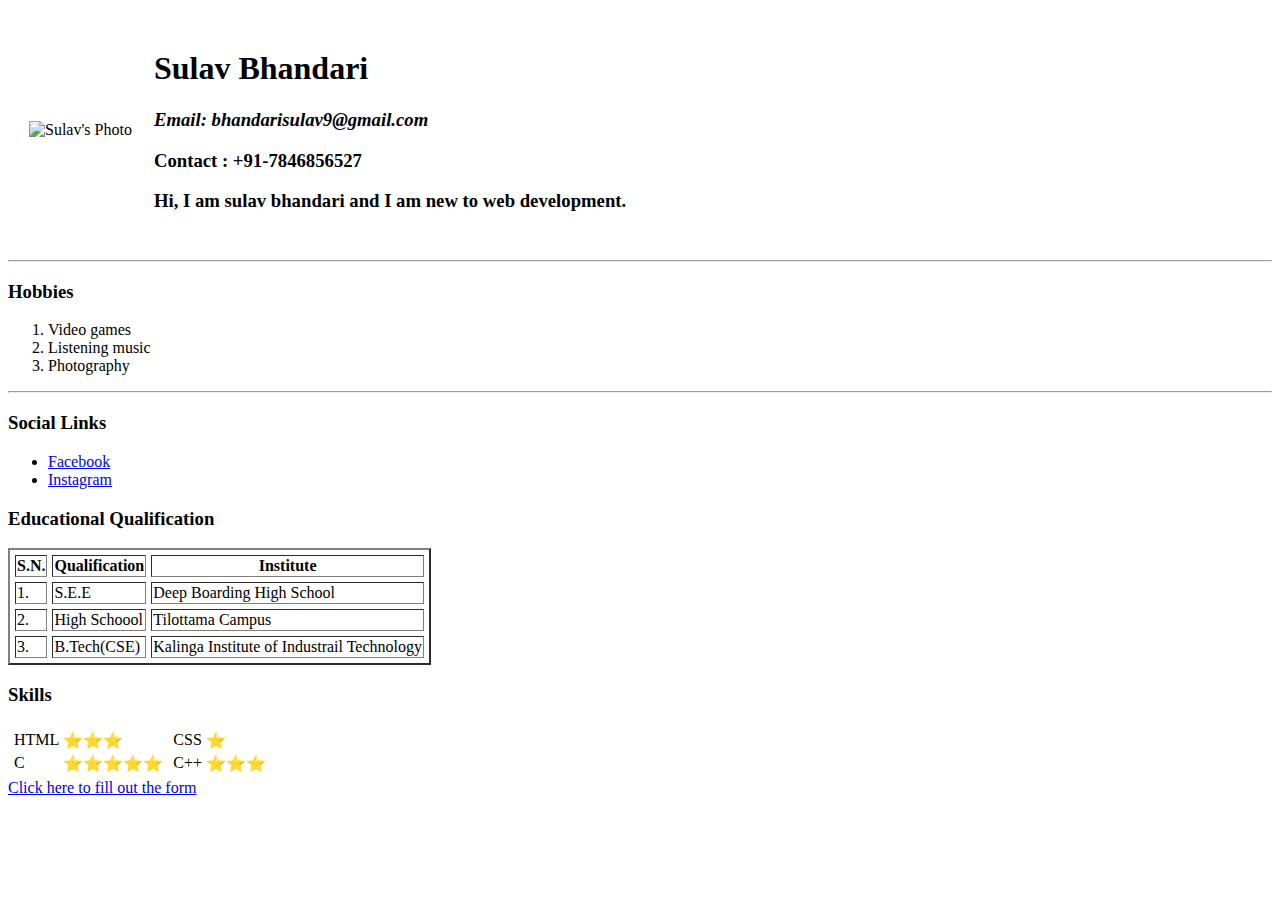
==== index.html @ 05e72ed8 "Renamed sulav personal website to index.html" ====
<!DOCTYPE html>
<html lang="en">
  <head>
    <meta charset="UTF-8" >
    <meta http-equiv="X-UA-Compatible" content="IE=edge" >
    <meta name="viewport" content="width=device-width, initial-scale=1.0" >
    <title>Sulav's Personal Website</title>
  </head>
  <body>
    <table cellspacing="20">
    <tr>
      <td> <img src="photo.png" alt="Sulav's Photo" height="200px" ></td>
    <td><h1><strong> Sulav Bhandari</strong></h1>
      <h3><em>Email: bhandarisulav9@gmail.com</em></h3>
      <h3>Contact : +91-7846856527</h3>
      <h3>Hi, I am sulav bhandari and I am new to web development.</h3>
    </td>
    </tr>
  </table>
  <hr>
  <!-- IFRAME helps to embedd pdf and other documents -->
  <!--<iframe src="Portfolio.pdf"></iframe>-->
  <h3>Hobbies</h3>
  <ol>
    <li>Video games</li>
    <li>Listening music</li>
    <li>Photography</li>
  </ol>
  <hr>
  <h3>Social Links</h3>
  <ul>
    <li><a href="https://www.facebook.com/bhandarisulav9/">Facebook</a></li>
    <li><a href="https://www.instagram.com/hushed.devil/">Instagram</a></li>
  </ul>

<h3>Educational Qualification</h3>
<table border="2px" cellspacing="5px">
  <tr>
    <th>S.N.</th>
    <th>Qualification</th>
    <th>Institute</th>
  </tr>
  <tr>
    <td>1.</td>
    <td>S.E.E</td>
    <td>Deep Boarding High School</td>
  </tr>
  <tr>
    <td>2.</td>
    <td>High Schoool</td>
    <td>Tilottama Campus</td>
  </tr>
  <tr>
    <td>3.</td>
    <td>B.Tech(CSE)</td>
    <td>Kalinga Institute of Industrail Technology</td>
  </tr>
</table>

<h3>Skills</h3>
<table>
  <tr>
    <td>
      <table>
      <tr>
        <td>HTML</td>
        <td>⭐⭐⭐</td>
      </tr>
      <tr>
        <td>C </td>
        <td>⭐⭐⭐⭐⭐</td>
      </tr>
      </table>
    </td>
    <td>
      <table>
        <tr>
          <td>CSS</td>
          <td>⭐</td>
        </tr>
        <tr>
          <td>C++</td>
          <td>⭐⭐⭐</td>
        </tr>

      </table>
    </td>
  </tr>
</table>

<a href="form.html">Click here to fill out the form</a>
  </body>

</html>
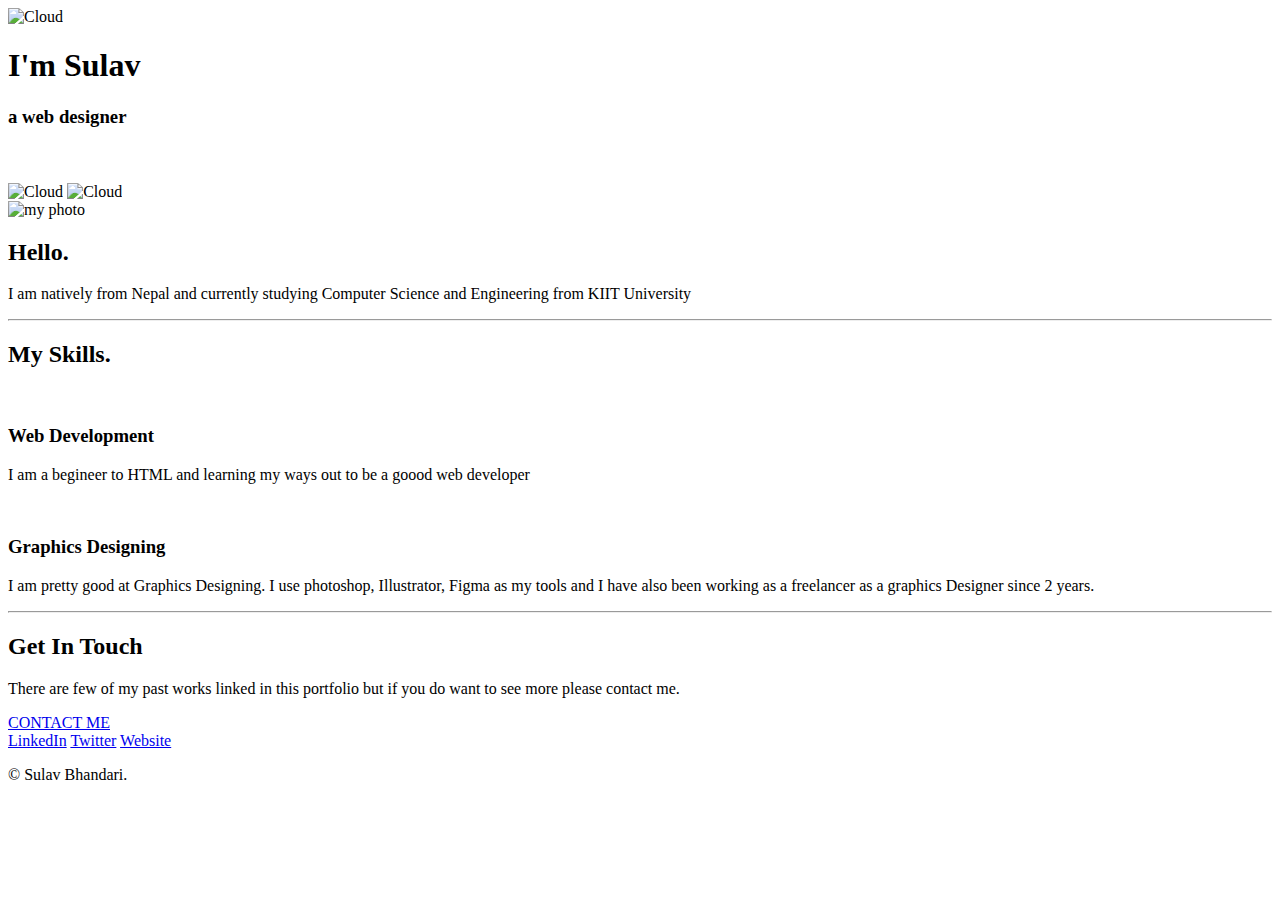
==== commit d8e0c7a1: "CSS updation" ====
--- a/index.html
+++ b/index.html
@@ -1,94 +1,81 @@
 <!DOCTYPE html>
 <html lang="en">
   <head>
-    <meta charset="UTF-8" >
-    <meta http-equiv="X-UA-Compatible" content="IE=edge" >
-    <meta name="viewport" content="width=device-width, initial-scale=1.0" >
-    <title>Sulav's Personal Website</title>
+    <meta charset="UTF-8" />
+    <meta http-equiv="X-UA-Compatible" content="IE=edge" />
+    <meta name="viewport" content="width=device-width, initial-scale=1.0" />
+    <title>Sualav Bhandari</title>
+    <link rel="stylesheet" href="CSS- My site/styles.css" />
+    <link rel="icon" href="favicon.ico?v=2" />
+    <link rel="preconnect" href="https://fonts.googleapis.com" />
+    <link rel="preconnect" href="https://fonts.gstatic.com" crossorigin />
+    <link
+      href="https://fonts.googleapis.com/css2?family=Great+Vibes&family=Raleway:wght@500&display=swap"
+      rel="stylesheet"
+    />
   </head>
   <body>
-    <table cellspacing="20">
-    <tr>
-      <td> <img src="photo.png" alt="Sulav's Photo" height="200px" ></td>
-    <td><h1><strong> Sulav Bhandari</strong></h1>
-      <h3><em>Email: bhandarisulav9@gmail.com</em></h3>
-      <h3>Contact : +91-7846856527</h3>
-      <h3>Hi, I am sulav bhandari and I am new to web development.</h3>
-    </td>
-    </tr>
-  </table>
-  <hr>
-  <!-- IFRAME helps to embedd pdf and other documents -->
-  <!--<iframe src="Portfolio.pdf"></iframe>-->
-  <h3>Hobbies</h3>
-  <ol>
-    <li>Video games</li>
-    <li>Listening music</li>
-    <li>Photography</li>
-  </ol>
-  <hr>
-  <h3>Social Links</h3>
-  <ul>
-    <li><a href="https://www.facebook.com/bhandarisulav9/">Facebook</a></li>
-    <li><a href="https://www.instagram.com/hushed.devil/">Instagram</a></li>
-  </ul>
+    <div class="top-container">
+      <img class="top-cloud" src="images/cloud.png" alt="Cloud" />
+      <h1>I'm Sulav</h1>
+      <h3>a web designer</h3>
+      <br />
+      <br />
+      <img class="bottom-cloud" src="images/cloud.png" alt="Cloud" />
+      <img class="mountain" src="images/mountain.png" alt="Cloud" />
+    </div>
+    <div class="middle-container">
+      <div class="profile">
+        <img
+        class="myimg"
+          src="images/personal-photo.png"
+          alt="my photo"
+        />
+        <br>
+        <h2>Hello.</h2>
+        <p>
+          I am natively from Nepal and currently studying Computer Science and
+          Engineering from KIIT University
+        </p>
+      </div>
+      <hr />
+      <div class="skills">
+        <h2>My Skills.</h2>
+        <div class="skill-row">
+          <img class="web-img" src="images/coding.png" alt="" />
+          <h3>Web Development</h3>
+          <p >
+            I am a begineer to HTML and learning my ways out to be a goood web
+            developer
+          </p>
+        </div>
+        <div class="skill-row">
+          <img class="graph-img" src="images/graphic-design.png" alt="" />
+          <h3>Graphics Designing</h3>
+          <p>
+            I am pretty good at Graphics Designing. I use photoshop,
+            Illustrator, Figma as my tools and I have also been working as a
+            freelancer as a graphics Designer since 2 years.
+          </p>
+        </div>
+      </div>
+      <hr />
+      <div class="contact-me">
+        <h2>Get In Touch</h2>
+        
+        <p>
+          There are few of my past works linked in this portfolio but if you do
+          want to see more please contact me.
+        </p>
+        <a class="btn" href="mailto:name@email.com">CONTACT ME</a>
+      </div>
+    </div>
 
-<h3>Educational Qualification</h3>
-<table border="2px" cellspacing="5px">
-  <tr>
-    <th>S.N.</th>
-    <th>Qualification</th>
-    <th>Institute</th>
-  </tr>
-  <tr>
-    <td>1.</td>
-    <td>S.E.E</td>
-    <td>Deep Boarding High School</td>
-  </tr>
-  <tr>
-    <td>2.</td>
-    <td>High Schoool</td>
-    <td>Tilottama Campus</td>
-  </tr>
-  <tr>
-    <td>3.</td>
-    <td>B.Tech(CSE)</td>
-    <td>Kalinga Institute of Industrail Technology</td>
-  </tr>
-</table>
-
-<h3>Skills</h3>
-<table>
-  <tr>
-    <td>
-      <table>
-      <tr>
-        <td>HTML</td>
-        <td>⭐⭐⭐</td>
-      </tr>
-      <tr>
-        <td>C </td>
-        <td>⭐⭐⭐⭐⭐</td>
-      </tr>
-      </table>
-    </td>
-    <td>
-      <table>
-        <tr>
-          <td>CSS</td>
-          <td>⭐</td>
-        </tr>
-        <tr>
-          <td>C++</td>
-          <td>⭐⭐⭐</td>
-        </tr>
-
-      </table>
-    </td>
-  </tr>
-</table>
-
-<a href="form.html">Click here to fill out the form</a>
+    <div class="bottom-container">
+      <a class="footer-link" href="https://www.linkedin.com/">LinkedIn</a>
+      <a class="footer-link" href="https://twitter.com/">Twitter</a>
+      <a class="footer-link" href="https://www.appbrewery.co/">Website</a>
+      <p>© Sulav Bhandari.</p>
+    </div>
   </body>
-
 </html>
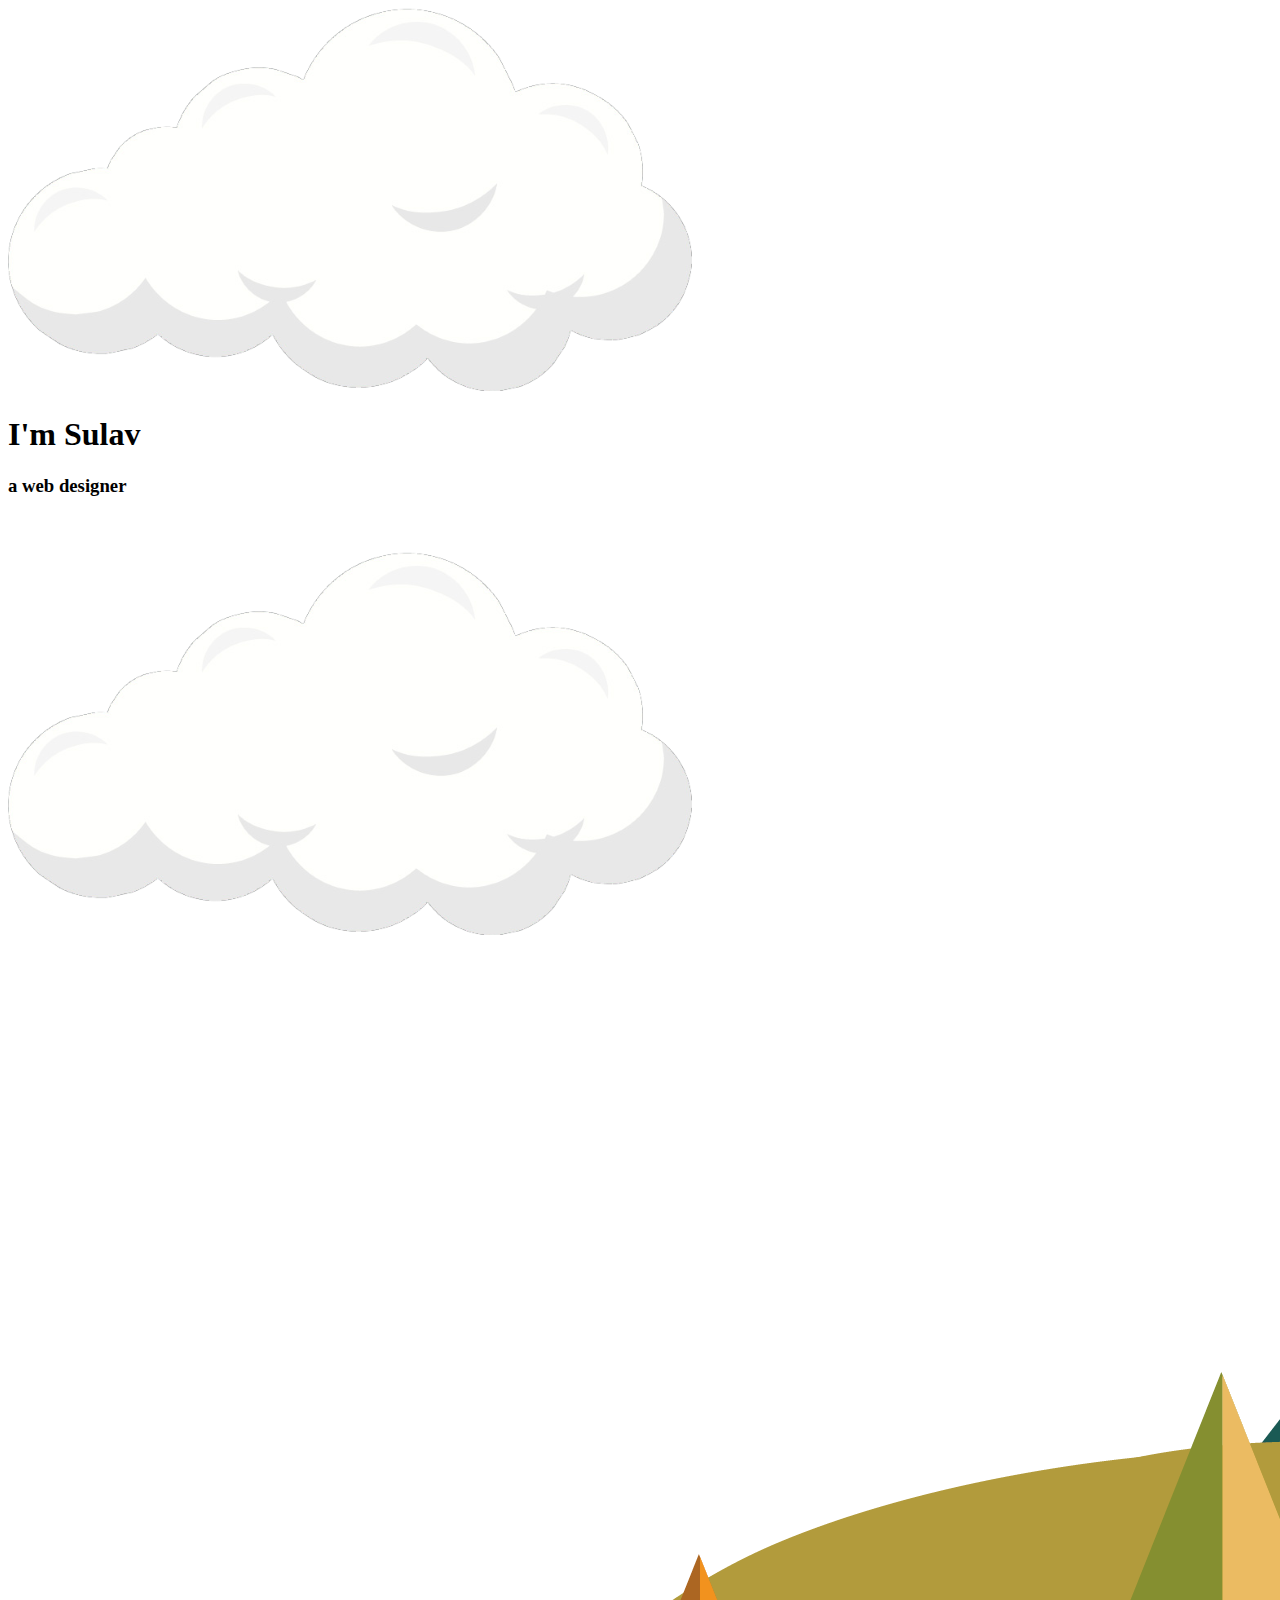
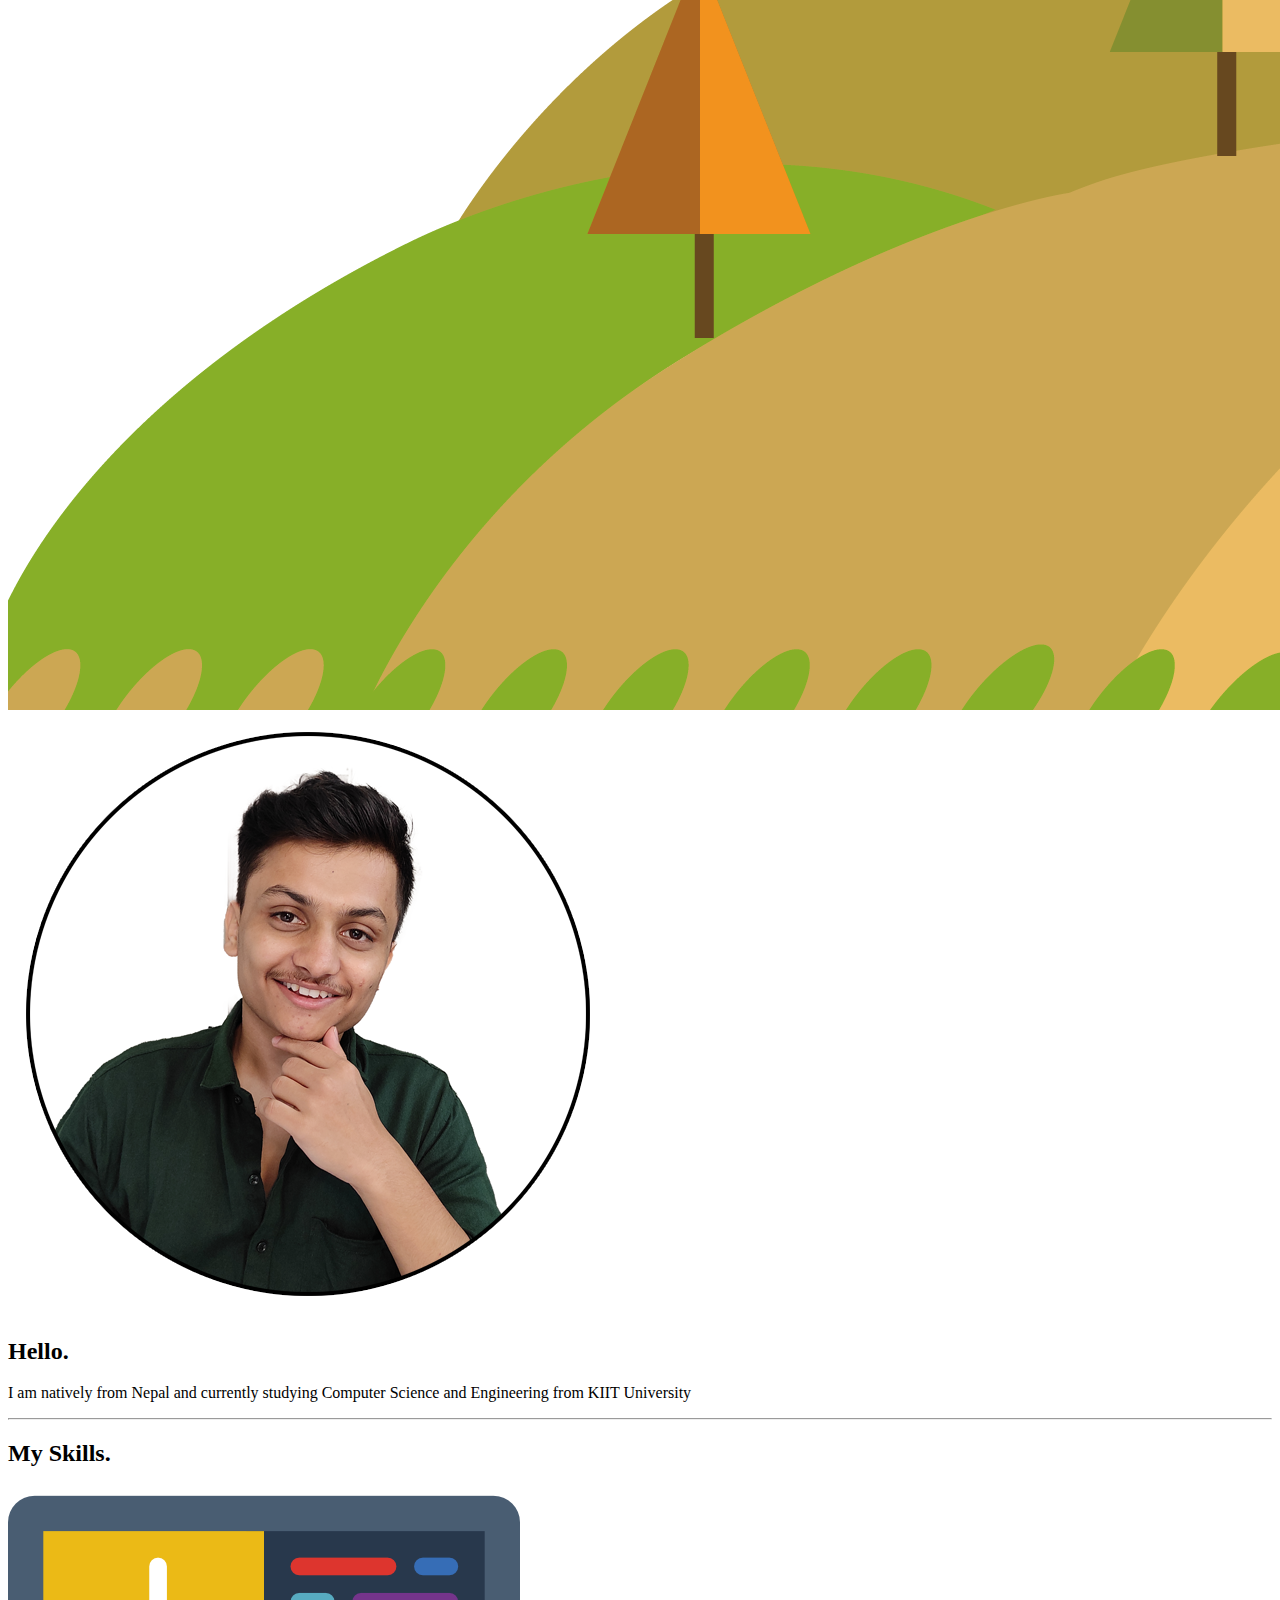
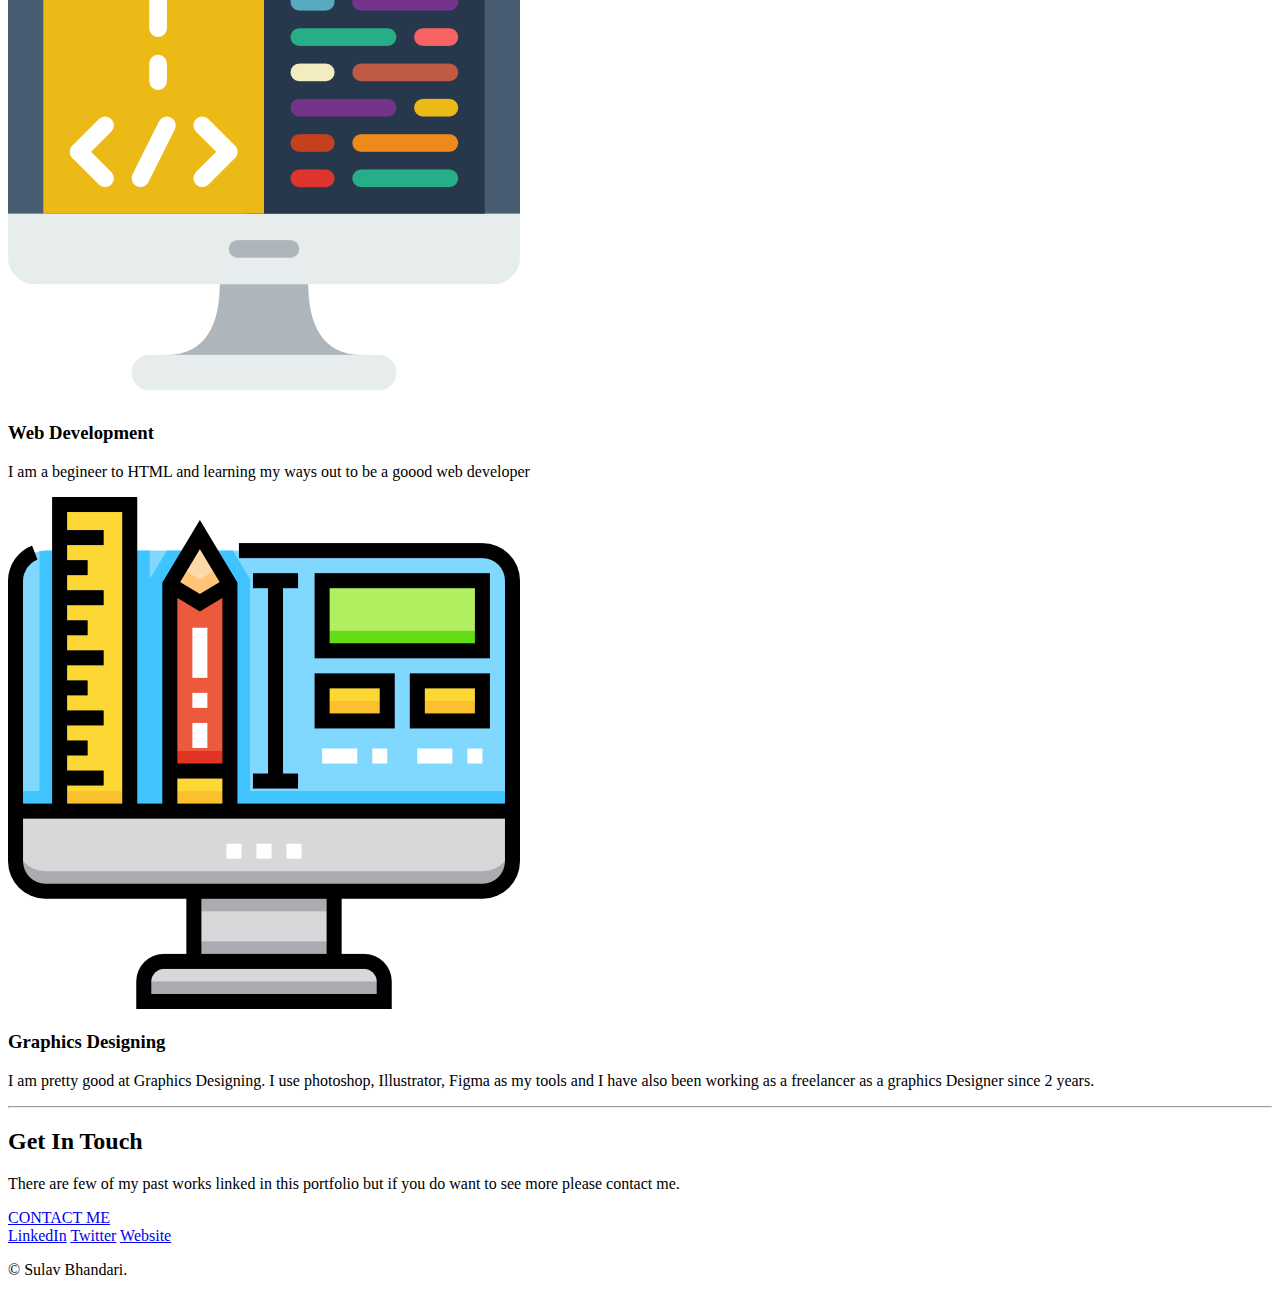
==== commit 0a246105: "updated image" ====
--- a/index.html
+++ b/index.html
@@ -16,19 +16,19 @@
   </head>
   <body>
     <div class="top-container">
-      <img class="top-cloud" src="images/cloud.png" alt="Cloud" />
+      <img class="top-cloud" src="cloud.png" alt="Cloud" />
       <h1>I'm Sulav</h1>
       <h3>a web designer</h3>
       <br />
       <br />
-      <img class="bottom-cloud" src="images/cloud.png" alt="Cloud" />
-      <img class="mountain" src="images/mountain.png" alt="Cloud" />
+      <img class="bottom-cloud" src="cloud.png" alt="Cloud" />
+      <img class="mountain" src="mountain.png" alt="Cloud" />
     </div>
     <div class="middle-container">
       <div class="profile">
         <img
         class="myimg"
-          src="images/personal-photo.png"
+          src="personal-photo.png"
           alt="my photo"
         />
         <br>
@@ -42,7 +42,7 @@
       <div class="skills">
         <h2>My Skills.</h2>
         <div class="skill-row">
-          <img class="web-img" src="images/coding.png" alt="" />
+          <img class="web-img" src="coding.png" alt="" />
           <h3>Web Development</h3>
           <p >
             I am a begineer to HTML and learning my ways out to be a goood web
@@ -50,7 +50,7 @@
           </p>
         </div>
         <div class="skill-row">
-          <img class="graph-img" src="images/graphic-design.png" alt="" />
+          <img class="graph-img" src="graphic-design.png" alt="" />
           <h3>Graphics Designing</h3>
           <p>
             I am pretty good at Graphics Designing. I use photoshop,
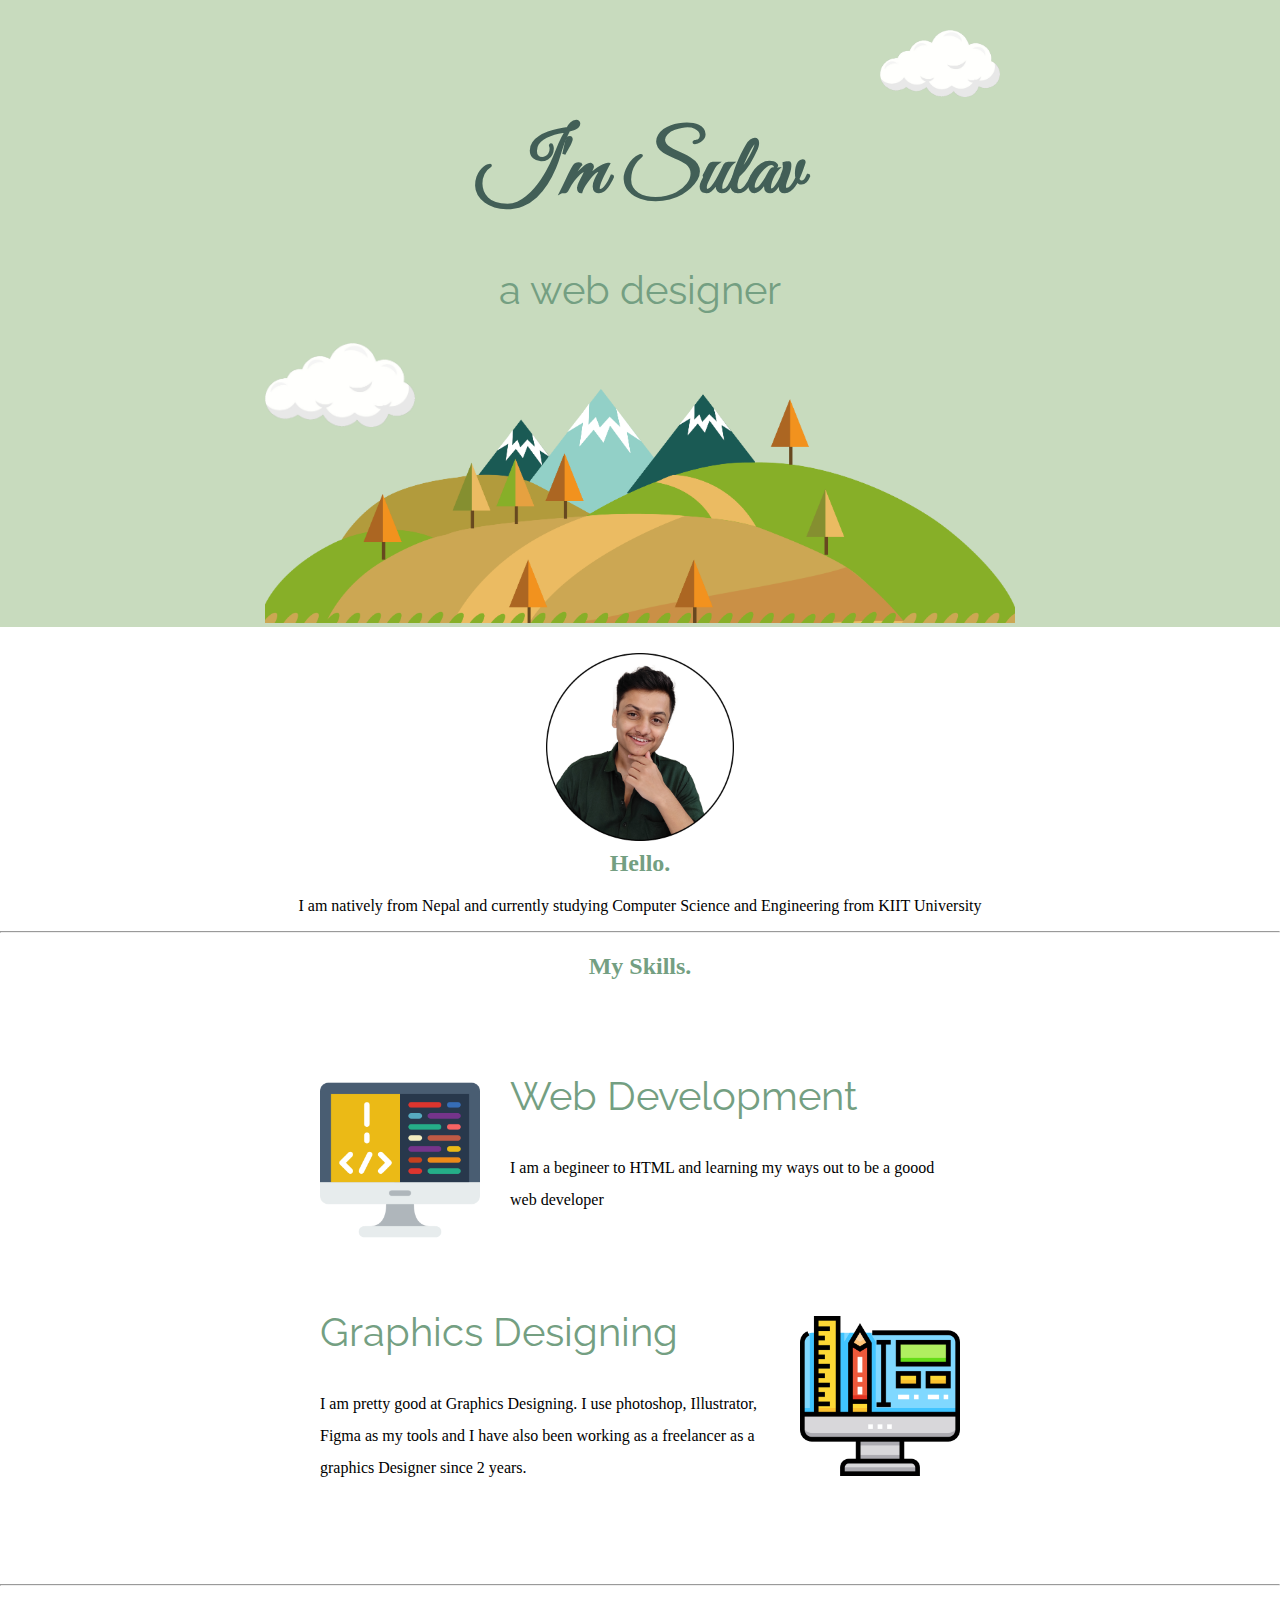
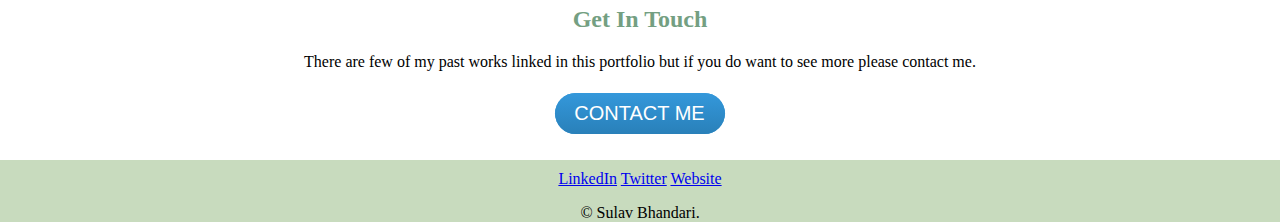
==== commit 2e60d3e4: "style spelling commit" ====
--- a/index.html
+++ b/index.html
@@ -5,7 +5,7 @@
     <meta http-equiv="X-UA-Compatible" content="IE=edge" />
     <meta name="viewport" content="width=device-width, initial-scale=1.0" />
     <title>Sualav Bhandari</title>
-    <link rel="stylesheet" href="CSS- My site/styles.css" />
+    <link rel="stylesheet" href="style.css" />
     <link rel="icon" href="favicon.ico?v=2" />
     <link rel="preconnect" href="https://fonts.googleapis.com" />
     <link rel="preconnect" href="https://fonts.gstatic.com" crossorigin />
--- a/style.css
+++ b/style.css
@@ -0,0 +1,105 @@
+body {
+  margin: 0;
+  text-align: center;
+}
+.top-cloud {
+  position: relative;
+  top: 30px;
+  width: 120px;
+  left: 300px;
+}
+.bottom-cloud {
+  position: absolute;
+  bottom: 200px;
+
+  width: 150px;
+}
+.mountain {
+  width: 750px;
+  margin: auto;
+}
+.top-container {
+  background-color: #c8dbbe;
+  position: relative;
+}
+
+.middle-container {
+}
+
+.bottom-container {
+  padding-top: 10px;
+  position: relative;
+  top: 50px;
+  background-color: #c8dbbe;
+}
+
+h1 {
+  color: #425f57;
+  font-size: 5.25rem;
+  margin: 50px auto 0 auto;
+
+  font-family: "Great Vibes", cursive;
+}
+h3 {
+  color: #749f82;
+  font-size: 2.5rem;
+  font-family: "Raleway", sans-serif;
+  font-weight: normal;
+}
+h2 {
+  color: #749f82;
+}
+.skill-row {
+  text-align: left;
+  line-height: 200%;
+  width: 50%;
+  margin: 100px auto 100px auto;
+}
+.web-img {
+  width: 25%;
+  float: left;
+  margin-right: 30px;
+}
+.graph-img {
+  float: right;
+  margin-left: 30px;
+  width: 25%;
+}
+.myimg {
+  width: 200px;
+  position: relative;
+  top: 20px;
+}
+
+.btn {
+  position: relative;
+  top: 15px;
+  background: #3498db;
+  background-image: -webkit-linear-gradient(top, #3498db, #2980b9);
+  background-image: -moz-linear-gradient(top, #3498db, #2980b9);
+  background-image: -ms-linear-gradient(top, #3498db, #2980b9);
+  background-image: -o-linear-gradient(top, #3498db, #2980b9);
+  background-image: linear-gradient(to bottom, #3498db, #2980b9);
+  -webkit-border-radius: 34;
+  -moz-border-radius: 34;
+  border-radius: 34px;
+  font-family: Arial;
+  color: #ffffff;
+  font-size: 20px;
+  padding: 9px 20px 10px 19px;
+  text-decoration: none;
+}
+
+.btn:hover {
+  background: #3cb0fd;
+  background-image: -webkit-linear-gradient(top, #3cb0fd, #3498db);
+  background-image: -moz-linear-gradient(top, #3cb0fd, #3498db);
+  background-image: -ms-linear-gradient(top, #3cb0fd, #3498db);
+  background-image: -o-linear-gradient(top, #3cb0fd, #3498db);
+  background-image: linear-gradient(to bottom, #3cb0fd, #3498db);
+  text-decoration: none;
+}
+@media screen  {
+
+  
+} 
